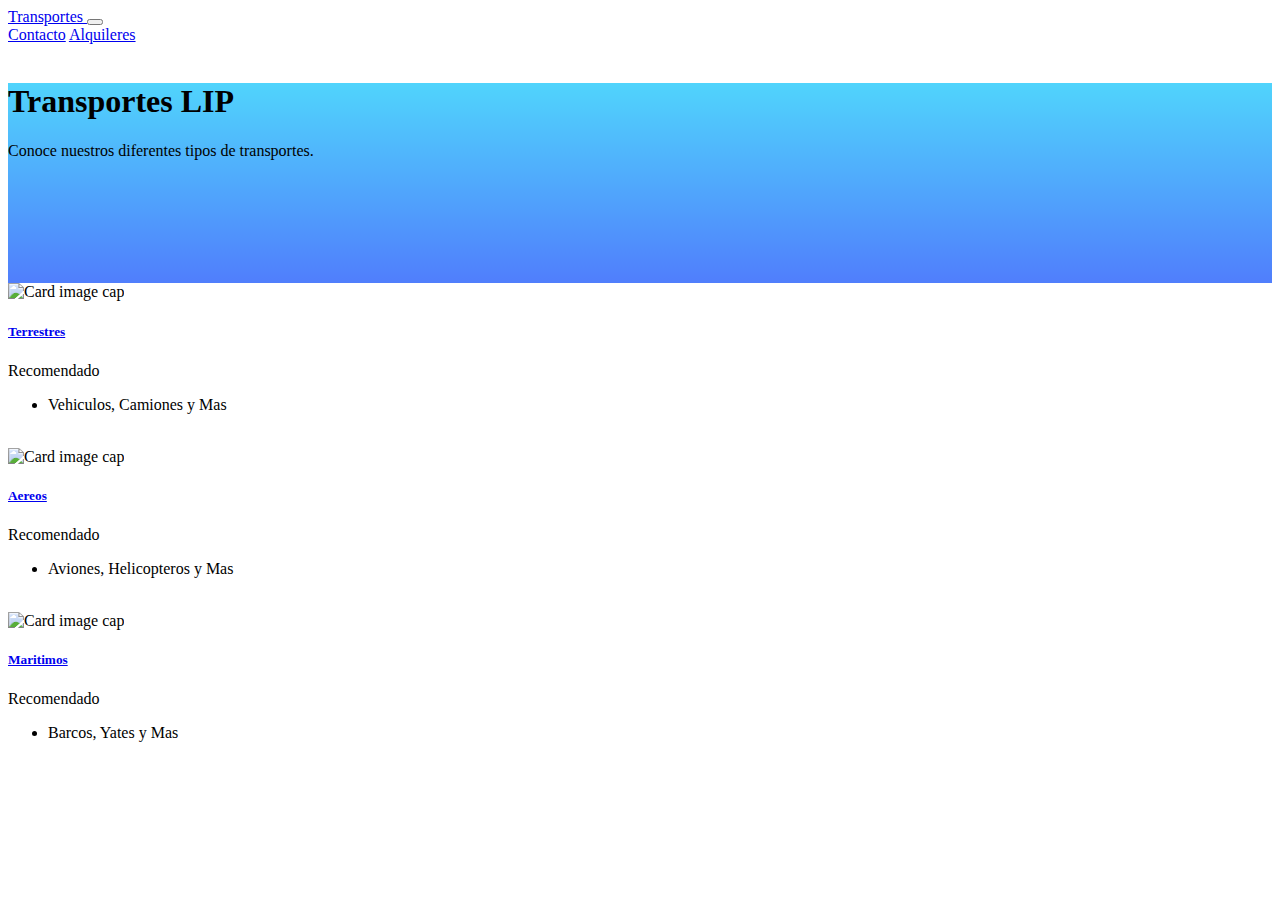
==== index.html @ d8b6c9af "Realizada vista para transportes terrestres" ====
<!DOCTYPE html>
<html lang="en">
<head>
    <meta charset="UTF-8">
    <meta name="viewport" content="width=device-width, initial-scale=1.0">
    <link rel="stylesheet" href="bootstrap/css/bootstrap.min.css">
    <link rel="stylesheet" href="estilo.css">
    <script src="bootstrap/js/jquery-3.4.0.js"></script>
    <script src="bootstrap/js/bootstrap.bundle.js"></script>
    <title>Document</title>
</head>
<body>
    <nav class="navbar navbar-expand-lg navbar-dark bg-primary">
        <a class="nombre navbar-brand" href="#">
            Transportes
          </a>
        <button class="navbar-toggler" type="button" data-toggle="collapse" data-target="#navbarNavAltMarkup" aria-controls="navbarNavAltMarkup" aria-expanded="false" aria-label="Toggle navigation">
          <span class="navbar-toggler-icon"></span>
        </button>
        <div class="collapse navbar-collapse" id="navbarNavAltMarkup">
          <div class="navbar-nav">
            <a class="nav-item nav-link " href="index.html">Contacto</a>
            <a class="nav-item nav-link " href="login.html">Alquileres</a>
          </div>
        </div>
      </nav><br>
    <div class="container">
      <div id="grad1" class="jumbotron jumbotron text-white">
          <h1 class="display-7">Transportes LIP</h1>
          <p class="lead">Conoce nuestros diferentes tipos de transportes.</p>
      </div>
      <div class="row">
        <div class="col-lg-4">
          <div class="card" style="width: 21rem;">
              <img class="card-img-top" src="images/terre1.jpg" alt="Card image cap">
              <div class="card-body">
                  <a type="button"  class="card-title" href="terrestres.html"><h5>Terrestres</h5></a>
                <span class="badge badge-warning">Recomendado</span>
              </div>
              <ul class="list-group list-group-flush">
                <li class="list-group-item">Vehiculos, Camiones y Mas</li>
              </ul>
            </div>
      </div><br>
      <div class="col-lg-4">
        <div class="card" style="width: 21rem;">
            <img class="card-img-top" src="images/aire1.jpg" alt="Card image cap">
            <div class="card-body">
                <a type="button" class="card-title" href="aereos.html"><h5>Aereos</h5></a>
              <span class="badge badge-warning">Recomendado</span>
            </div>
            <ul class="list-group list-group-flush">
              <li class="list-group-item">Aviones, Helicopteros y Mas</li>
            </ul>
          </div>
        </div><br>
    <div class="col-lg-4">
      <div class="card" style="width: 21rem;">
          <img class="card-img-top" src="images/mar1.jpg" alt="Card image cap">
          <div class="card-body">
              <a type="button"  class="card-title" href="mar.html"><h5>Maritimos</h5></a>
            <span class="badge badge-warning">Recomendado</span>
          </div>
          <ul class="list-group list-group-flush">
            <li class="list-group-item">Barcos, Yates y Mas</li>
          </ul>
        </div>
      </div><br>
      </div>
    </div>
</body>
</html>
---- estilo.css ----
.nombre:hover {
  -webkit-transform: scale(1.2);
          transform: scale(1.2);
}

#grad1 {
  height: 200px;
  background-color: #50d4fc;
  background-image: -webkit-gradient(linear, left top, left bottom, from(#50d4fc), to(#507efc));
  background-image: linear-gradient(#50d4fc, #507efc);
}

.letras {
  text-align: center;
  font-size: 80px;
  color: #507efc;
  text-shadow: -3px 3px #ffffff, -3px -3px #ffffff, 3px -3px #ffffff, 3px 3px #f3f3f2;
}

.item {
  border-radius: 5px;
  padding: 10px;
  background-color: #f2f2f2;
  -webkit-transition: 1s;
  transition: 1s;
}

.item:hover {
  -webkit-transform: scale(1.1) translateX(15px);
          transform: scale(1.1) translateX(15px);
  background-color: #bfccf1;
}
/*# sourceMappingURL=estilo.css.map */
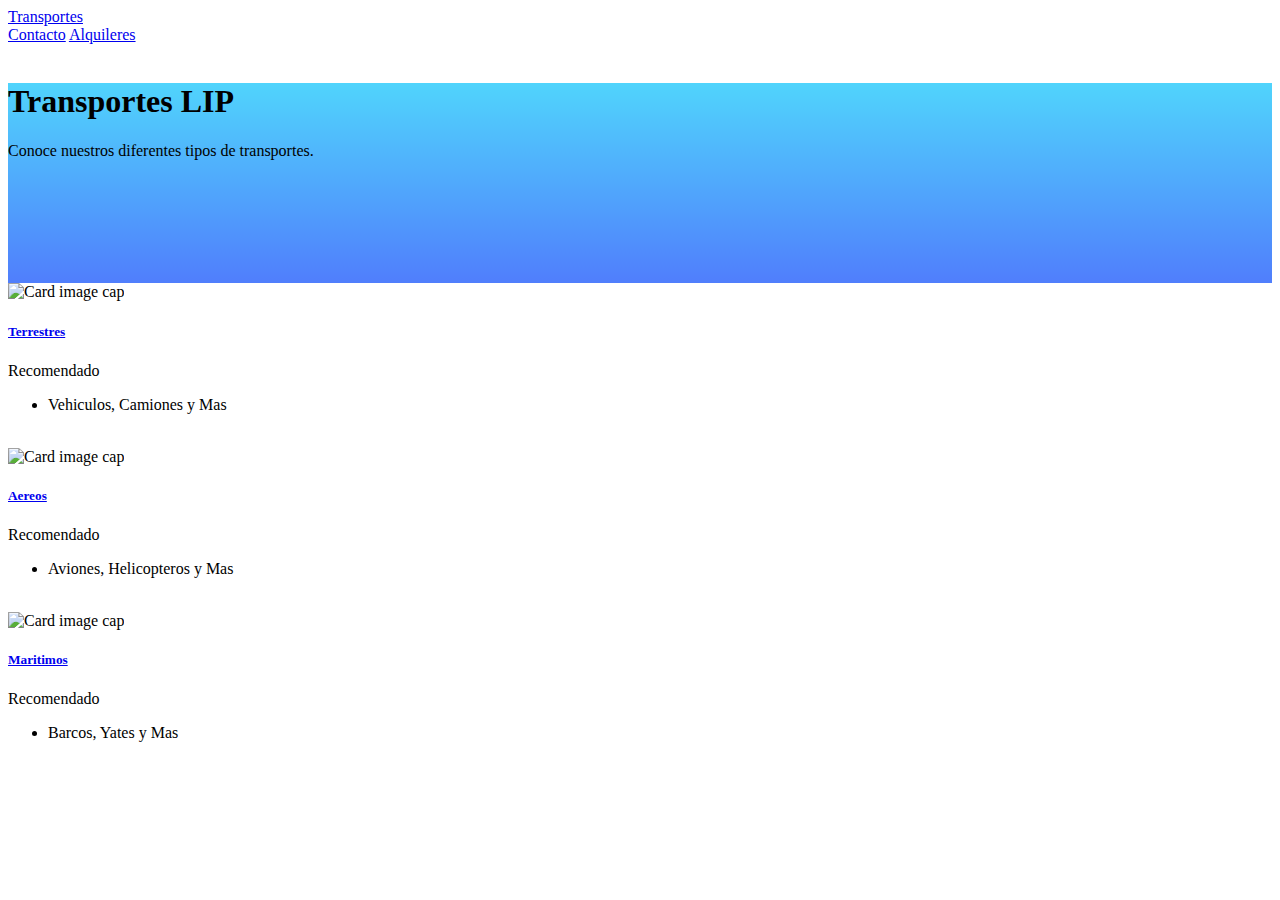
==== commit 5e4fbe40: "Realizada vista para transportes aereos" ====
--- a/index.html
+++ b/index.html
@@ -11,12 +11,9 @@
 </head>
 <body>
     <nav class="navbar navbar-expand-lg navbar-dark bg-primary">
-        <a class="nombre navbar-brand" href="#">
+        <a class="nombre navbar-brand" href="index.html">
             Transportes
           </a>
-        <button class="navbar-toggler" type="button" data-toggle="collapse" data-target="#navbarNavAltMarkup" aria-controls="navbarNavAltMarkup" aria-expanded="false" aria-label="Toggle navigation">
-          <span class="navbar-toggler-icon"></span>
-        </button>
         <div class="collapse navbar-collapse" id="navbarNavAltMarkup">
           <div class="navbar-nav">
             <a class="nav-item nav-link " href="index.html">Contacto</a>
--- a/estilo.css
+++ b/estilo.css
@@ -26,8 +26,8 @@
 }
 
 .item:hover {
-  -webkit-transform: scale(1.1) translateX(15px);
-          transform: scale(1.1) translateX(15px);
+  -webkit-transform: scale(1.1) scaleY(1.1) translateX(15px);
+          transform: scale(1.1) scaleY(1.1) translateX(15px);
   background-color: #bfccf1;
 }
 /*# sourceMappingURL=estilo.css.map */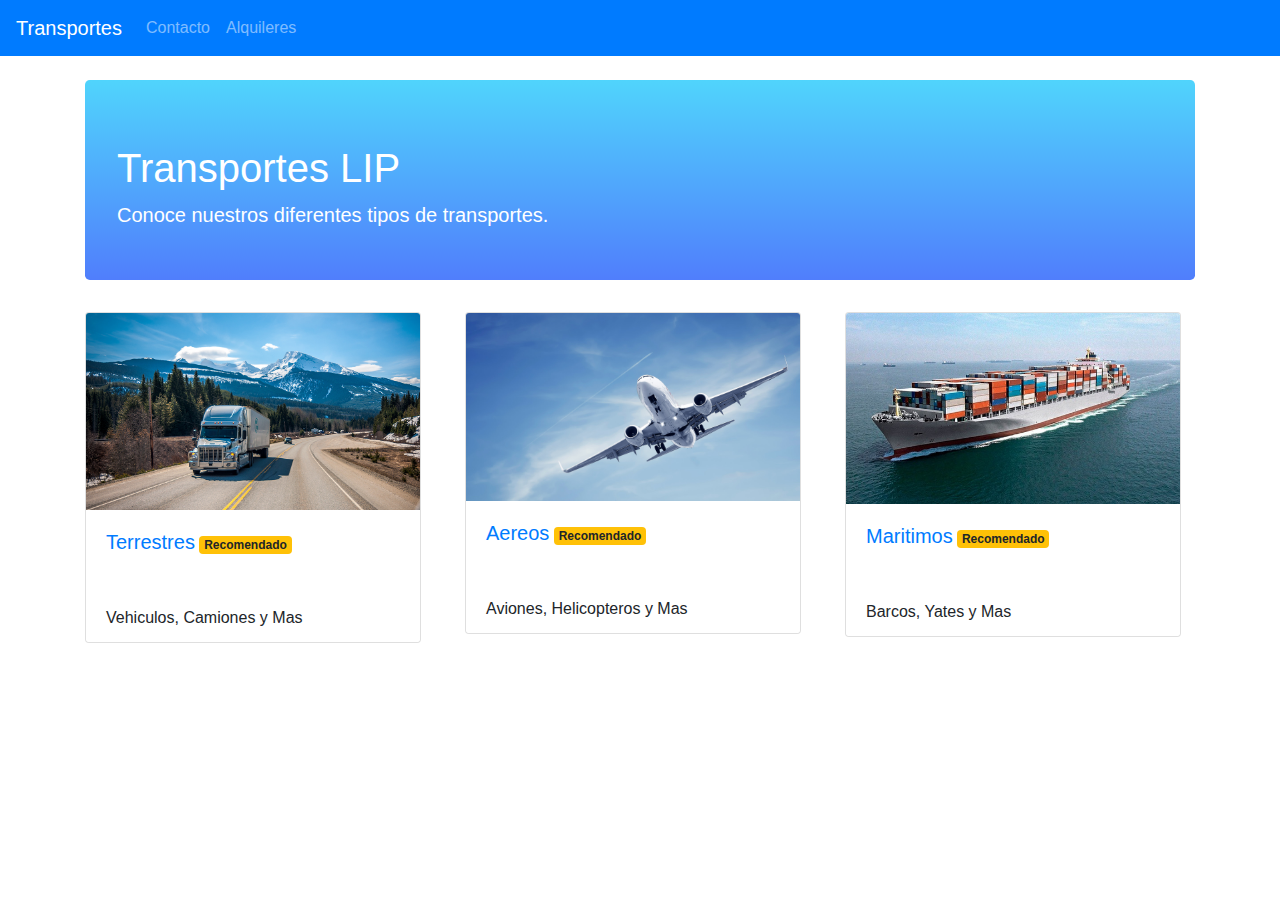
==== commit 730f31f5: "Se realizo la primer pagina del sitio, creamos archivos Sass" ====
--- a/index.html
+++ b/index.html
@@ -11,9 +11,12 @@
 </head>
 <body>
     <nav class="navbar navbar-expand-lg navbar-dark bg-primary">
-        <a class="nombre navbar-brand" href="index.html">
+        <a class="nombre navbar-brand" href="#">
             Transportes
           </a>
+        <button class="navbar-toggler" type="button" data-toggle="collapse" data-target="#navbarNavAltMarkup" aria-controls="navbarNavAltMarkup" aria-expanded="false" aria-label="Toggle navigation">
+          <span class="navbar-toggler-icon"></span>
+        </button>
         <div class="collapse navbar-collapse" id="navbarNavAltMarkup">
           <div class="navbar-nav">
             <a class="nav-item nav-link " href="index.html">Contacto</a>
@@ -31,7 +34,7 @@
           <div class="card" style="width: 21rem;">
               <img class="card-img-top" src="images/terre1.jpg" alt="Card image cap">
               <div class="card-body">
-                  <a type="button"  class="card-title" href="terrestres.html"><h5>Terrestres</h5></a>
+                  <a type="button" data-toggle="modal" data-target="#exampleModalCenter" class="card-title" href="educativo.html"><h5>Terrestres</h5></a>
                 <span class="badge badge-warning">Recomendado</span>
               </div>
               <ul class="list-group list-group-flush">
@@ -43,7 +46,7 @@
         <div class="card" style="width: 21rem;">
             <img class="card-img-top" src="images/aire1.jpg" alt="Card image cap">
             <div class="card-body">
-                <a type="button" class="card-title" href="aereos.html"><h5>Aereos</h5></a>
+                <a type="button" data-toggle="modal" data-target="#exampleModalCenter" class="card-title" href="educativo.html"><h5>Aereos</h5></a>
               <span class="badge badge-warning">Recomendado</span>
             </div>
             <ul class="list-group list-group-flush">
@@ -55,7 +58,7 @@
       <div class="card" style="width: 21rem;">
           <img class="card-img-top" src="images/mar1.jpg" alt="Card image cap">
           <div class="card-body">
-              <a type="button"  class="card-title" href="mar.html"><h5>Maritimos</h5></a>
+              <a type="button" data-toggle="modal" data-target="#exampleModalCenter" class="card-title" href="educativo.html"><h5>Maritimos</h5></a>
             <span class="badge badge-warning">Recomendado</span>
           </div>
           <ul class="list-group list-group-flush">
--- a/estilo.css
+++ b/estilo.css
@@ -9,25 +9,4 @@
   background-image: -webkit-gradient(linear, left top, left bottom, from(#50d4fc), to(#507efc));
   background-image: linear-gradient(#50d4fc, #507efc);
 }
-
-.letras {
-  text-align: center;
-  font-size: 80px;
-  color: #507efc;
-  text-shadow: -3px 3px #ffffff, -3px -3px #ffffff, 3px -3px #ffffff, 3px 3px #f3f3f2;
-}
-
-.item {
-  border-radius: 5px;
-  padding: 10px;
-  background-color: #f2f2f2;
-  -webkit-transition: 1s;
-  transition: 1s;
-}
-
-.item:hover {
-  -webkit-transform: scale(1.1) scaleY(1.1) translateX(15px);
-          transform: scale(1.1) scaleY(1.1) translateX(15px);
-  background-color: #bfccf1;
-}
 /*# sourceMappingURL=estilo.css.map */